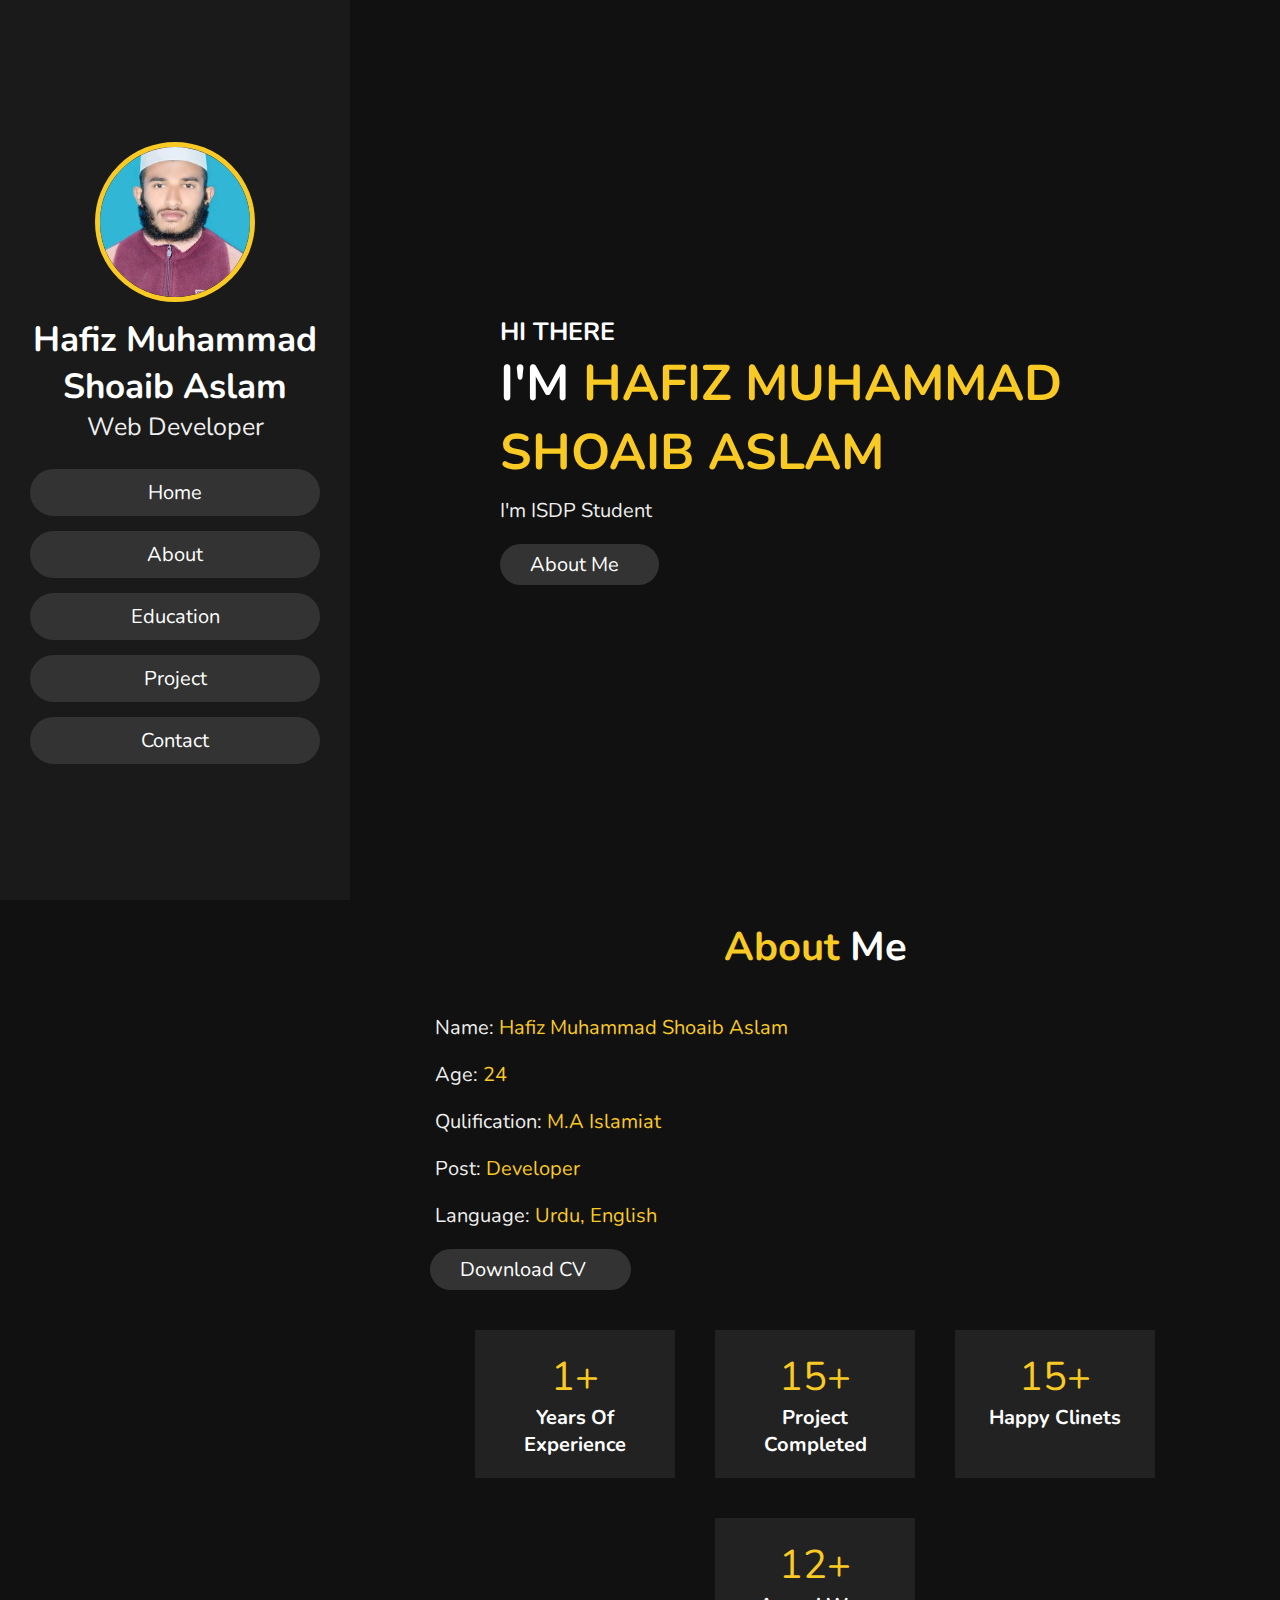
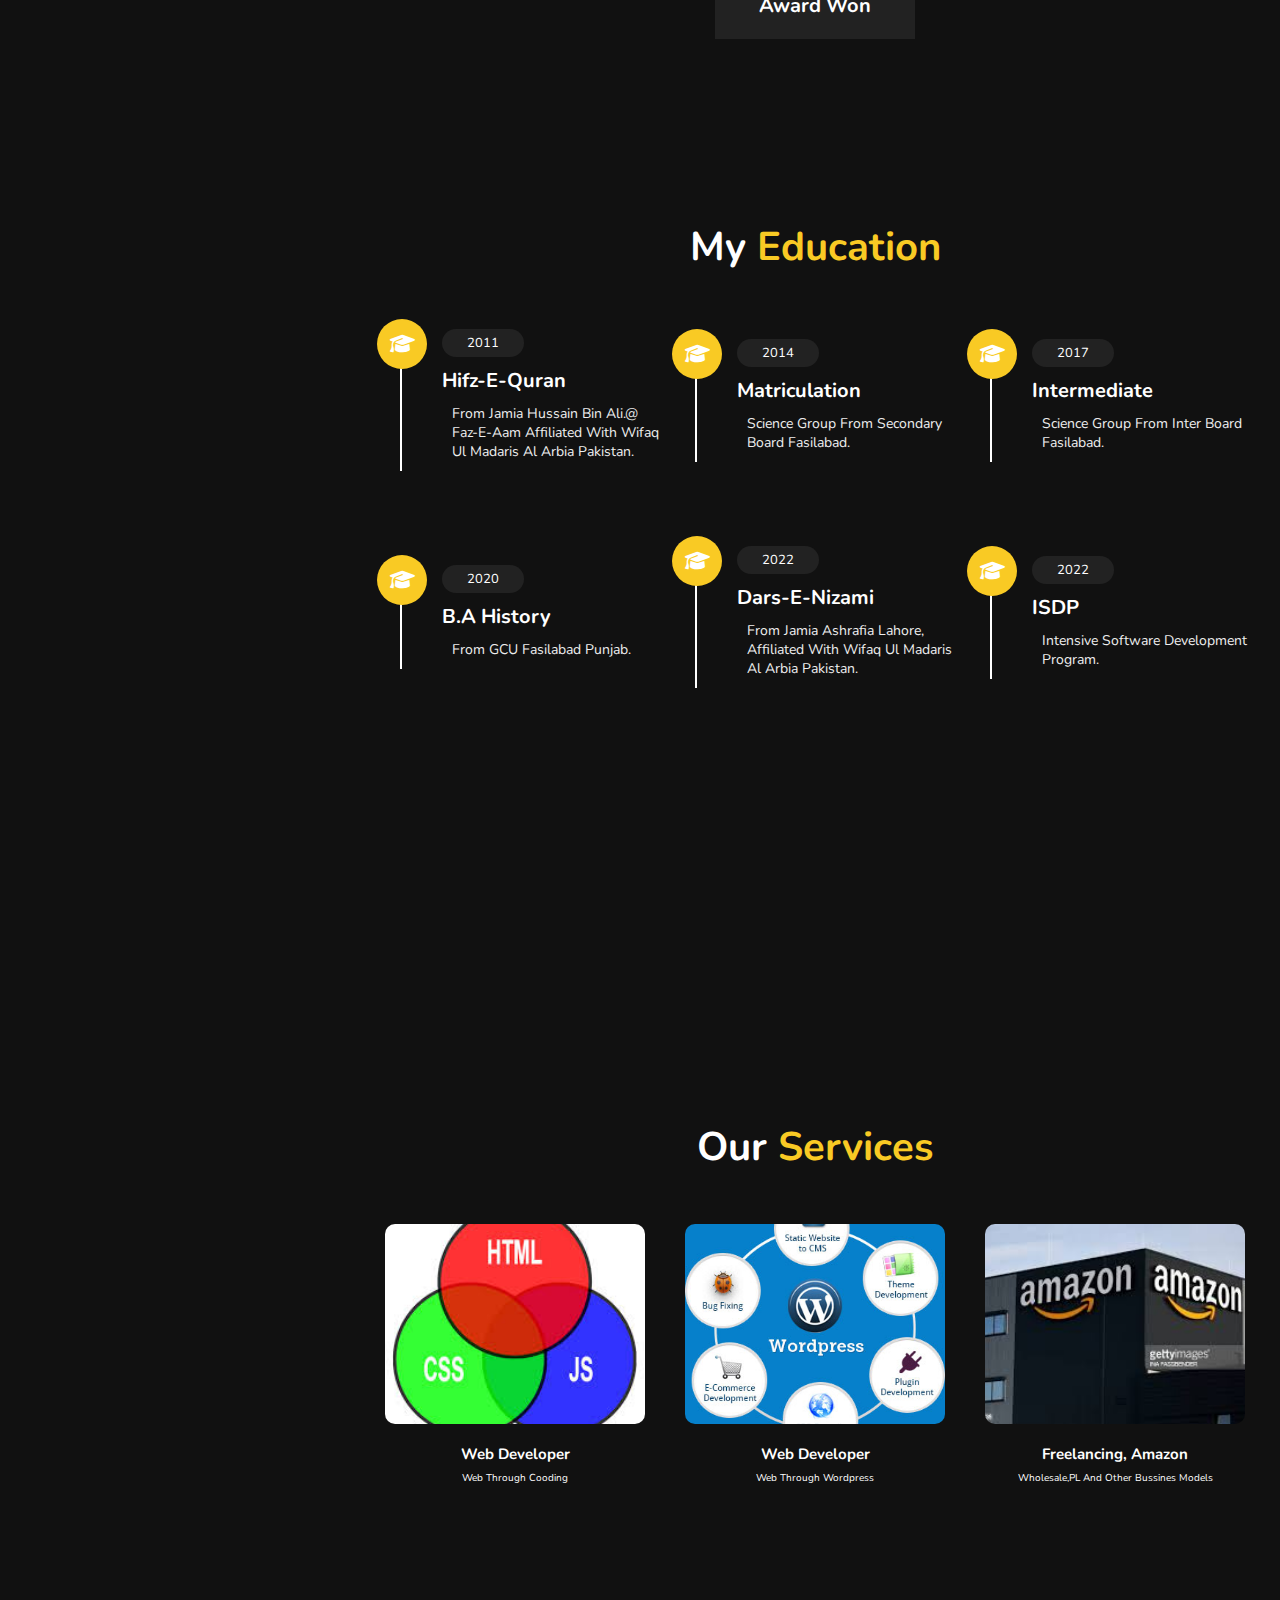
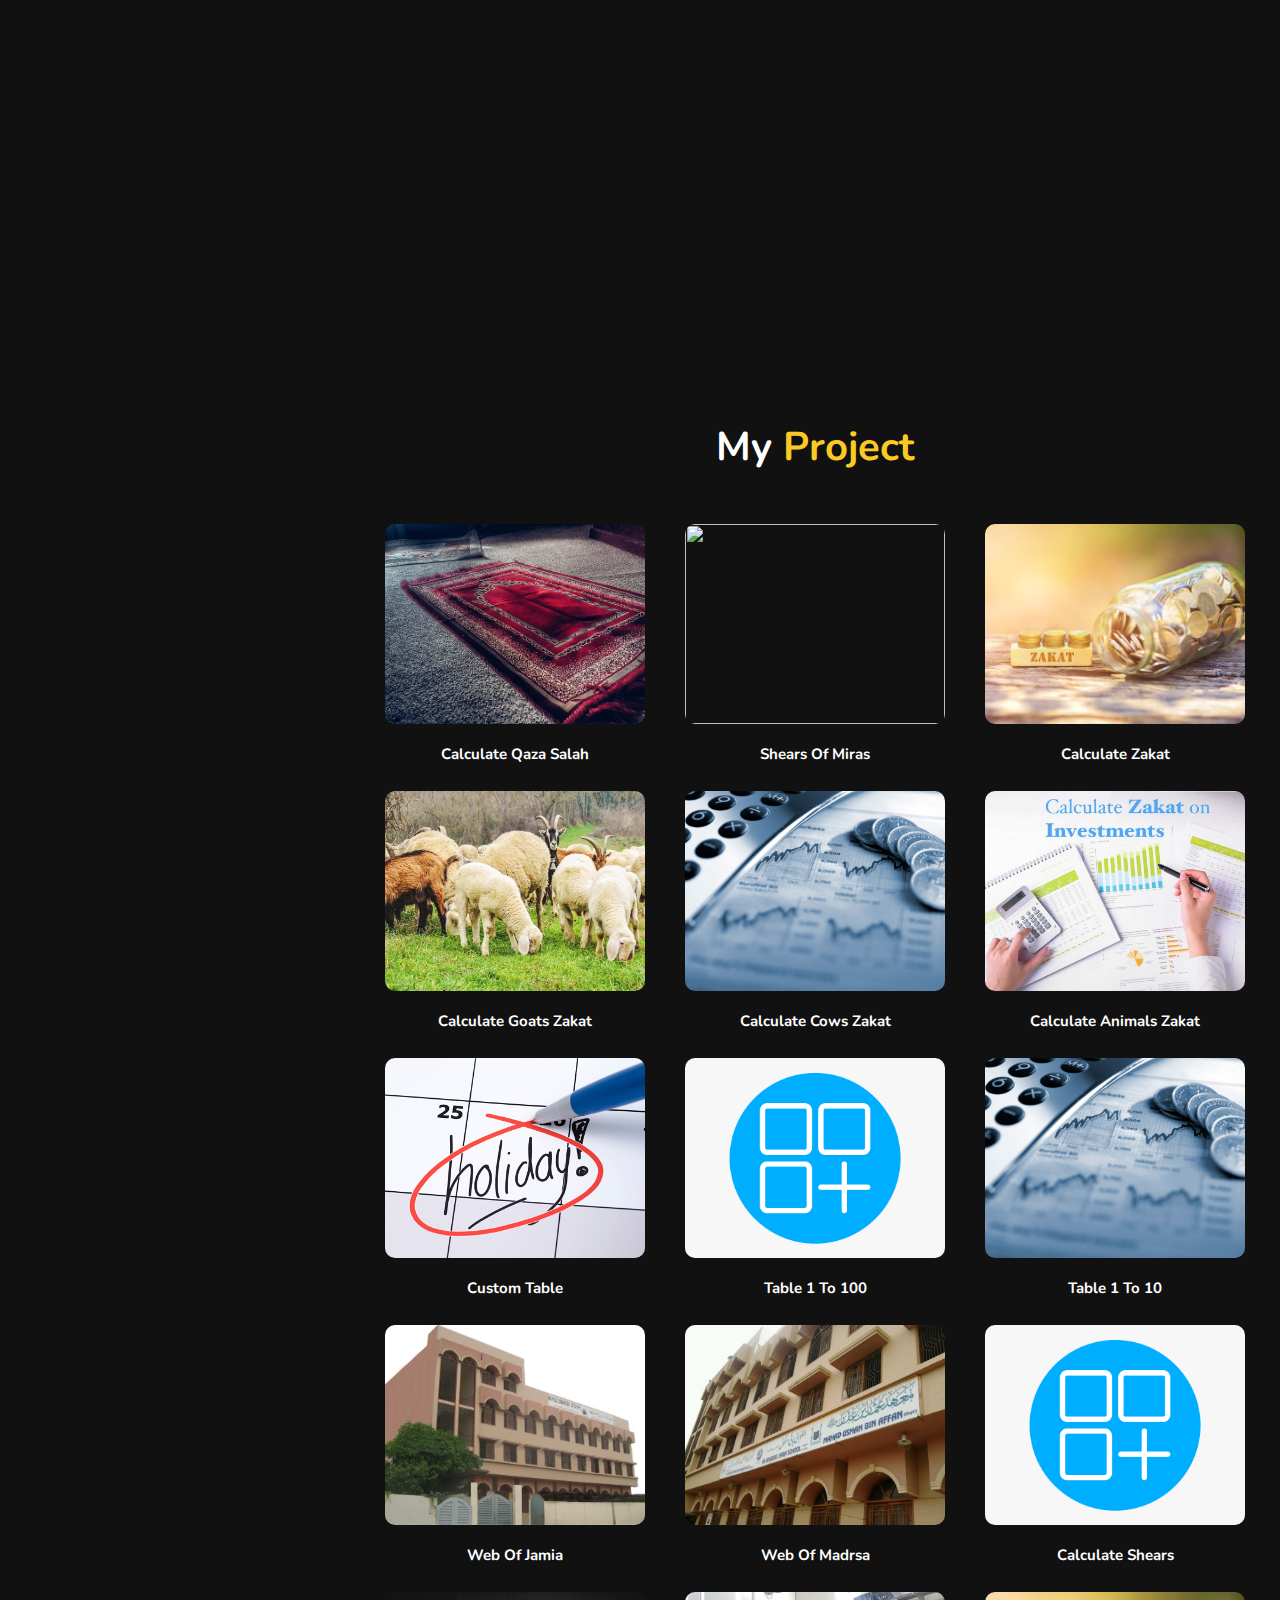
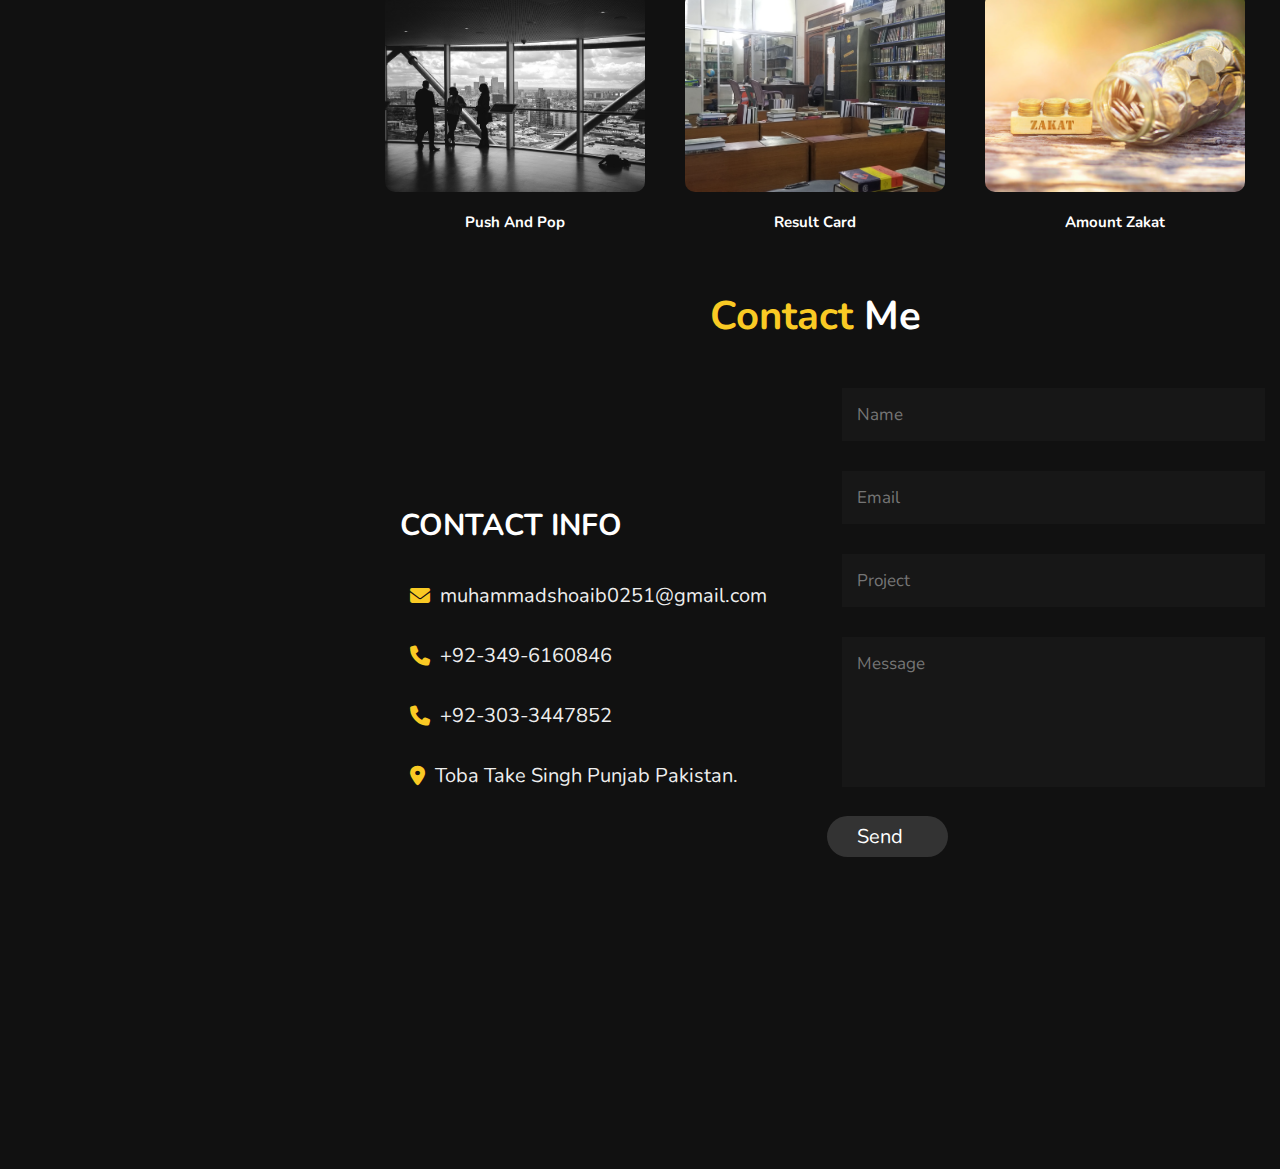
==== index.html @ c9ef754f "Add files via upload" ====
<!DOCTYPE html>
<html lang="en">

<head>
    <meta charset="UTF-8">
    <meta http-equiv="X-UA-Compatible" content="IE=edge">
    <meta name="viewport" content="width=device-width, initial-scale=1.0">
    <title>personal portfolio</title>
    <link rel="stylesheet" href="https://cdnjs.cloudflare.com/ajax/libs/font-awesome/6.1.2/css/all.min.css ">
    <link rel="stylesheet" href="style1.css">


</head>

<body>

    <!-- heaer sections -->
    <header>


        <div class="user">
            <img src="shoaib.jpg" alt="shoaib">
            <h3 class="name">Hafiz Muhammad Shoaib Aslam</h3>
            <p class="post">web developer</p>
        </div>

        <nav class="navbar">

            <ul>
                <li><a href="#home">Home</a></li>
                <li><a href="#about">About</a></li>
                <li><a href="#education">Education</a></li>
                <li><a href="https://shoaib251.github.io/portfolio/">Project</a></li>
                <li><a href="#contact">Contact</a></li>
            </ul>

        </nav>
    </header>
    <!-- header section ends -->

    <div id="menu" class="fa fa-bars"></div>

    <!-- home section start -->
    <section class="home" id="home">
        <h3>HI THERE</h3>
        <h1>I'M <span>HAFIZ MUHAMMAD SHOAIB ASLAM</span></h1>
        <p>I'm ISDP student </p>
        <a href="#about"><button class="btn">About me <i class="c"></i></button></a>
    </section>
    <!-- home section ends -->


    <!--  about section start -->
    <section class="about" id="about">
        <h1 class="heading"><span>About</span> me</h1>

        <div class="row">

            <div class="info">
                <h3><span>Name:</span>Hafiz Muhammad Shoaib Aslam</h3>
                <h3><span>Age:</span>24</h3>
                <h3><span>Qulification:</span>M.A Islamiat</h3>
                <h3><span>Post:</span>Developer</h3>
                <h3><span>language:</span>Urdu, English</h3>
                <a href="https://shoaib251.github.io/cv/"><button class="btn"> Download CV <i class="fas fa-downlaod"></i></button></a>
            </div>

            <div class="counter">
                <div class="box">
                    <span>1+</span>
                    <h3>Years of Experience</h3>
                </div>

                <div class="box">
                    <span>15+</span>
                    <h3>Project completed</h3>
                </div>

                <div class="box">
                    <span>15+</span>
                    <h3>Happy clinets</h3>
                </div>

                <div class="box">
                    <span>12+</span>
                    <h3>Award won</h3>
                </div>


            </div>
        </div>
    </section>
    <!-- about section ends -->


    <!-- education section start -->
    <section class="education" id="education">
        <h1 class="heading"> My <span>Education</span> </h1>

        <div class="box-container">

            <div class="box">
                <i class="fas fa-graduation-cap"></i>
                <span>2011</span>
                <h3>Hifz-e-Quran</h3>
                <p>From Jamia Hussain Bin Ali.@
                    Faz-e-Aam
                    Affiliated with Wifaq Ul Madaris Al Arbia Pakistan.</p>
            </div>

            <div class="box">
                <i class="fas fa-graduation-cap"></i>
                <span>2014</span>
                <h3>Matriculation</h3>
                <p>science group from Secondary Board Fasilabad.</p>
            </div>

            <div class="box">
                <i class="fas fa-graduation-cap"></i>
                <span>2017</span>
                <h3>Intermediate</h3>
                <p> Science group from Inter Board Fasilabad.</p>
            </div>

            <div class="box">
                <i class="fas fa-graduation-cap"></i>
                <span>2020</span>
                <h3>B.A History </h3>
                <p>From  GCU Fasilabad Punjab.</p>
            </div>

            <div class="box">
                <i class="fas fa-graduation-cap"></i>
                <span>2022</span>
                <h3>Dars-e-nizami</h3>
                <p>From Jamia Ashrafia Lahore, Affiliated with Wifaq Ul Madaris Al Arbia Pakistan.</p>
            </div>

            <div class="box">
                <i class="fas fa-graduation-cap"></i>
                <span>2022</span>
                <h3>ISDP</h3>
                <p>Intensive Software Development Program.</p>
            </div>

        </div>


    </section>

    <!-- education section ends -->
<!--services section-->

<section class="project" id="project">

    <h1 class="heading"> Our <span>Services</span> </h1>

    <div class="box-container">
        <div>
            
            <div class="box">
               
                <img src="images (1).jpg" alt="">
            
         
        </div>
        <h2 style="color: white; text-align: center; margin-bottom: 7px;">Web Developer</h2>
       <p style="color: white; text-align: center; margin-bottom: 7px;">Web Through Cooding</p>
            </div>
            
            <div>
            <div class="box">
               
                <img src="wordpress-img.jpg" alt="">
            
         
        </div>
        <h2 style="color: white; text-align: center; margin-bottom: 7px;">Web Developer</h2>
       <p style="color: white; text-align: center; margin-bottom: 7px;">web Through Wordpress </p>
            </div>
    
                <div>
            <div class="box">
               
                 <img src="images.jpg" alt="">
            
         
        </div>
        <h2 style="color: white; text-align: center; margin-bottom: 7px;">Freelancing, Amazon</h2>
       <p style="color: white; text-align: center; margin-bottom: 7px;">Wholesale,PL and other bussines models </p>
            </div>
            </div>
            </section>
    <!-- project section start -->

    <section class="project" id="project">

    <h1 class="heading"> My <span>Project</span> </h1>

    <div class="box-container">
        <div>
            
            <div class="box">
               
                <a href="https://shoaib251.github.io/Qaza-Salah-/qazanamaz.html "><img src="qazanamazbg.jpg" alt=""></a>
            
         
        </div>
       <a href="https://shoaib251.github.io/Qaza-Salah-/qazanamaz.html "><h2 style="color: white; text-align: center; margin-bottom: 7px;">Calculate Qaza Salah</h2></a>
            </div>
            <div>
            <div class="box">
                
                <a href="https://shoaib251.github.io/Qaza-Salah-/miras.html "><img src="mirasbg.png" alt=""></a>
            </div>
            <a href="https://shoaib251.github.io/Qaza-Salah-/miras.html "><h2 style="color: white; text-align: center; margin-bottom: 7px;">Shears of Miras</h2></a>
        </div>
        <div>
            <div class="box">
                
                <a href="https://shoaib251.github.io/Gold-Silver-Zakat/ "><img src="zakatbg.jpg" alt=""></a>
            </div>
          <a href="https://shoaib251.github.io/Gold-Silver-Zakat/ "><h2 style="color: white; text-align: center; margin-bottom: 7px;">Calculate Zakat</h2></a>
        </div>
        <div>
            <div class="box">
                
                <a href="https://shoaib251.github.io/animals-Zakat/goat.html"><img src="project8.jpg" alt=""></a>
            </div>
            <a href="https://shoaib251.github.io/animals-Zakat/goat.html"><h2 style="color: white; text-align: center; margin-bottom: 7px;">Calculate Goats Zakat</h2></a>
        </div>
        <div>
            <div class="box">
                <a href="https://shoaib251.github.io/animals-Zakat/cows.html"><img src="profitofsharebg.png" alt=""></a>
            </div>
           <a href="https://shoaib251.github.io/animals-Zakat/cows.html"> <h2 style="color: white; text-align: center; margin-bottom: 7px;">Calculate Cows Zakat</h2></a>
        </div>
        <div>
            <div class="box">
               <a href="https://shoaib251.github.io/animals-Zakat/"> <img src="proj4.jpg" alt=""></a>
            </div>
            <a href="https://shoaib251.github.io/animals-Zakat/">
                <h2 style="color: white; text-align: center; margin-bottom: 7px;">Calculate Animals Zakat</h2></a>
        </div>
        <div>
            <div class="box">
                <a href="https://shoaib251.github.io/custom-table/"> <img src="proj1.jpg" alt=""></a>
             </div>
             <a href="https://shoaib251.github.io/custom-table/"><h2 style="color: white; text-align: center; margin-bottom: 7px;">Custom Table</h2></a>
            </div>
            <div>
             <div class="box">
                <a href="https://shoaib251.github.io/Table-100/"> <img src="project10.png" alt=""></a>
             </div>
             <a href="https://shoaib251.github.io/Table-100/"><h2 style="color: white; text-align: center; margin-bottom: 7px;">Table 1 to 100</h2></a>
            </div>
            <div>
             <div class="box">
                <a href="https://shoaib251.github.io/Table-10/"> <img src="profitofsharebg.png" alt=""></a>
             </div>
             <a href="https://shoaib251.github.io/Table-10/"><h2 style="color: white; text-align: center; margin-bottom: 7px;">Table 1 to 10</h2></a>
            </div>
            <div>
             <div class="box">
                <a href=" https://shoaib251.github.io/mad-website/"> <img src="proj2.JPG" alt=""></a>
             </div>
            <a href=" https://shoaib251.github.io/mad-website/"> <h2 style="color: white; text-align: center; margin-bottom: 7px;">Web of Jamia</h2></a>
            </div>
            <div>
             <div class="box">
                <a href="https://shoaib251.github.io/Jamia-Web/"> <img src="contact.jpg" alt=""></a>
             </div>
             <a href="https://shoaib251.github.io/Jamia-Web/"><h2 style="color: white; text-align: center; margin-bottom: 7px;">Web of Madrsa</h2></a>
            </div>
            <div>
             <div class="box">
                <a href="https://shoaib251.github.io/Qaza-Salah-/profit%20of%20share.html "> <img src="project10.png" alt=""></a>
             </div>
            <a href="https://shoaib251.github.io/Qaza-Salah-/profit%20of%20share.html "> <h2 style="color: white; text-align: center; margin-bottom: 7px;">Calculate Shears</h2></a>
            </div>
            <div>
             <div class="box">
                <a href="https://shoaib251.github.io/Push-pop/"> <img src="proj3.jpg" alt=""></a>
             </div>
             <a href="https://shoaib251.github.io/Push-pop/"><h2 style="color: white; text-align: center; margin-bottom: 7px;">Push and Pop</h2></a>
            </div>
            <div>
             <div class="box">
                <a href="https://shoaib251.github.io/Result-Card-/"> <img src="takhasus.jpg" alt=""></a>
             </div>
             <a href="https://shoaib251.github.io/Result-Card-/"><h2 style="color: white; text-align: center; margin-bottom: 7px;">Result Card</h2></a>
            </div>
            <div>
             <div class="box">
                <a href="https://shoaib251.github.io/Qaza-Salah-/ "> <img src="zakatbg.jpg" alt=""></a>
             </div>
             <a href="https://shoaib251.github.io/Qaza-Salah-/zakat.html "><h2 style="color: white; text-align: center; margin-bottom: 7px;">Amount Zakat</h2></a>
            </div>
         </div>
    </section>

    <!-- project section ends -->


     <!-- contact section start -->

     <section class="contact" id="contact">

        <h1 class="heading"> <span>Contact</span> me </h1>

        <div class="row">

            <div class="content">

                <h3 class="title">Contact info</h3>

                <div class="info">
                    <h3><i class="fas fa-envelope"></i>muhammadshoaib0251@gmail.com</h3>
                    <h3><i class="fas fa-phone"></i>+92-349-6160846</h3>
                    <h3><i class="fas fa-phone"></i>+92-303-3447852</h3>
                    <h3><i class="fas fa-map-marker-alt"></i>Toba Take Singh Punjab Pakistan.</h3>
                </div>
            </div>

            <form action="">
                <input type="text" placeholder="name" class="box">
                <input type="email" placeholder="email" class="box">
                <input type="text" placeholder="project" class="box">
                <textarea name="" id="" cols="30" rows="10" class="box message" placeholder="message"></textarea>
                <button type="submit" class="btn"> send <i class="fas fa-paper_plane"></i></button>
            </form>
        </div>


     </section>

     <!-- contact section ends -->

     <!-- scroll top button -->

     <a href="#home" class="top">
        <img src="images/scroll-top-img.png" alt="">
     </a>

    <!-- jquery cdn link -->
    <script src="https://cdnjs.cloudflare.com/ajax/libs/jquery/3.6.0/jquery.min.js"></script>

    <!--  custom js file link -->
    <script src="style.js "></script>


</body>

</html>
---- style1.css ----
@import url('https://fonts.googleapis.com/css2?family=Nunito:wght@200;300;400;600&display=swap');
:root{
    --yellow:#f9ca24;
}

*{
    font-family: 'Nunito', sans-serif;
    margin: 0; padding: 0;
    box-sizing: border-box;
    text-decoration: none;
    outline: none; border: none;
    text-transform: capitalize;
    transition: all 2.s linear;
}
*::selection{
    background: var(--yellow);
    color: #333;
}

html{
    font-size: 62.5%;
    overflow-x: hidden;
}

html::-webkit-scrollbar{
    width: 1.4rem;
}

html ::-webkit-scrollbar-track{
    background: #222;
}

html ::-webkit-scrollbar-thumb{
    background: var(--yellow);
}

body{
    background: #111;
    overflow-x:hidden;
    padding-left: 35rem;
}

section{
    min-height: 100vh;
    padding: 1rem;
}

.btn{
    padding: 0.7rem 3rem;
    background: #333;
    color: white;
    cursor: pointer;
    margin-top: 1rem;
    font-size: 2rem;
    border-radius: 5rem;
}

.btn i{
    padding: 0 .5rem;
    font-size:1.8rem;
}

.btn:hover{
 background: var(--yellow);
}

.heading{
    text-align: center;
    margin:0 6rem;
    font-size: 4rem;
    padding: 1rem;
    border-bottom: .1 rem solid #fff4;
    color: #fff;

}

.heading span{
    color: var(--yellow);
}

header{
    position: fixed;
    top: 0; left: 0;
    z-index: 1000;
    height: 100%;
    width: 35rem;
    background: #1a1a1a;
    display: flex;
    align-items: center;
    justify-content: center;
    flex-flow: column;
    text-align: center;
}

header .user img{
    height: 16rem;
    width: 16rem;
    border-radius: 50%;
    object-fit: cover;
    margin-bottom: 1rem;
    margin-top: 3rem;
    border: 0.5rem solid var(--yellow);
    animation: pulse 1s infinite;
}

@keyframes pulse{
    0%{
        box-shadow: 0 0 0 0px rgba(0, 0, 0, 0.5);
    }
    100%{
        box-shadow: 0 0 0 30px rgba(0, 0, 0, 0);
    }
}



header .user .name{
    font-size: 3.5rem;
    color: white;
}

header .user .post{
    font-size: 2.5rem;
    color: #eee;
}

header .navbar{
    width: 100%;  
}

header .navbar ul{
    list-style: none;
    padding: 1rem 3rem;
    
}

header .navbar ul li a{
    display: block;
    padding: 1rem;
    margin: 1.5rem 0;
    background: #333;
    color: white;
    font-size: 2rem;
    border-radius: 5rem;
  
    
}

header .navbar ul li a:hover{
    background: var(--yellow);
}

#menu{
    position: fixed;
    top: 2rem; right: 2rem;
    background: #333;
    color: white;
    cursor: pointer;
    font-size: 2.5rem;
    padding: 1rem 1.5rem;
    z-index: 1000;
    display: none;
}

.home{
    display: flex;
    justify-content: center;
    flex-flow: column;
    padding: 0 15rem;
}

.home h3{
    font-size: 2.5rem;
    color: white;
}

.home h3{
    font-size: 2.5rem;
    color: white;
}

.home h1{
    font-size: 5rem;
    color: white;
}
.home h1 span{
    color: var(--yellow);
}

.home p{
    font-size: 2rem;
    color: #eee;
    padding: 1rem 0;
}


.about .row{
    display: flex;  
    align-items: center;
    justify-content: center;
    flex-wrap: wrap;
    padding: 0 1rem;
}

.about .row .info{
    flex:1 1 48rem;
    padding: 2rem 1rem;
    padding-left: 6rem;
}

.about .row .info h3{
    font-size: 2rem;
    color:var(--yellow);
    padding: 1rem 0;
    font-weight: normal;
}

.about .row .info h3 span{
    color: #eee;
    padding: 0 .5rem;
}

.about .row .counter{
    flex:1 1 48rem;
    display: flex;
    justify-content: center;
    flex-wrap: wrap;
}

.about .row .counter .box{
   width: 20rem; 
   background: #222;
   text-align: center;
   padding: 2rem;
   margin: 2rem;
}
.about .row .counter .box span{
    font-size: 4rem;
    color: var(--yellow);
}

.about .row .counter .box h3{
    font-size: 2rem;
    color: #fff;
}

.education .box-container{
    display: flex;
    align-items: center;
    justify-content: space-between;
    flex-wrap: wrap;
    padding: 1rem 0;
    padding-left: 3rem;
}
.education .box-container .box{
    width: 27rem;
    margin: 4rem 1rem;
    padding-left:4rem;
    border-left: .2rem solid #fff;
    position: relative;
}

.education .box-container .box span{
    font-size: 1.3rem;
    background: #222;
    color: #fff;
    border-radius: 5rem;
    padding: .5rem 2.5rem;
}

.education .box-container .box h3{
    font-size: 2rem;
    color: #fff;
    padding-top: 1.5rem;
}

.education .box-container .box p{
    font-size: 1.4rem;
    color: #eee;
    padding: 1rem;
}

.education .box-container .box i{
    position: absolute;
    top: -1.5rem; left: -2.5rem;
    height: 5rem;
    width: 5rem;
    border-radius: 50%;
    line-height: 5rem;
    text-align: center;
    font-size: 2rem;
    color: #fff;
    background: var(--yellow);

}

.project .box-container{
    display: flex;
    align-items: center;
    justify-content: center;
    flex-wrap: wrap;
    padding: 2rem 0;
}

.project .box-container .box{
    height: 20rem;
    width: 26rem;
    border-radius: 1rem;
    margin: 2rem;
    overflow: hidden;
    cursor: pointer;
}

.project .box-container .box img{
    height: 100%;
    width: 100%;
    object-fit: cover;
}

.project .box-container .box:hover img{
    transform: scale(1.2);
}

.contact .row{
    display: flex;
    align-items: center;
    justify-content: center;
    flex-wrap: wrap;
}

.contact .row .content{
    flex: 1 1 30rem;
    padding: 4rem;
    padding-bottom: 0;
}

.contact .row form{
    flex: 1 1 45rem;
    padding: 2rem;
    margin-bottom: 4rem;
}

.contact .row form .box{
    padding: 1.5rem;
    margin: 1.5rem;
    background: #3333;
    color: #ffff;
    text-transform: none;
    font-size: 1.7rem;
    width: 100%;
}

.contact .row form .box::placeholder{
    text-transform: capitalize;
}

.contact .row form .message{
    height: 15rem;
    resize: none;
}

.contact .row .content .title{
    text-transform: uppercase;
    color: #fff;
    font-size: 3rem;
    padding-bottom: 2rem;
}

.contact .row .content .info h3{
    display: flex;
    align-items: center;
    font-size: 2rem;
    color: #eee;
    padding: 1rem 0;
    text-transform: none;
    font-weight: normal;
}

.contact .row .content .info h3 i{
    padding: 1rem;
    color: var(--yellow);
}

.top{
    position: fixed;
    bottom: 7.5rem; right: 2rem;
    z-index: 100;
    display: none;
}












/*media queries*/

@media (max-width:1200px){
    html{
        font-size: 55%;
    }
}


@media (max-width:991px){
    header{
        left: -120%;
    }

    #menu{
        display: block;
    }

    header.toggle{
        left: 0%;
    }

    body{
        padding: 0;
    }
}

@media (max-width:768px){
    html{
        font-size: 50%;
    }
}




@media (max-width:400px){
    header{
        width: 100vw;
    }

.heading{
    margin: 0 3rem;
}

.about .row .counter .box{
    width: 100%;
}
 
.education .box-container .box{
    width: 100%;
}

.project .box-container .box {
    width: 100%;
}

.contact .row form {
    margin: 3rem 0;
}
}
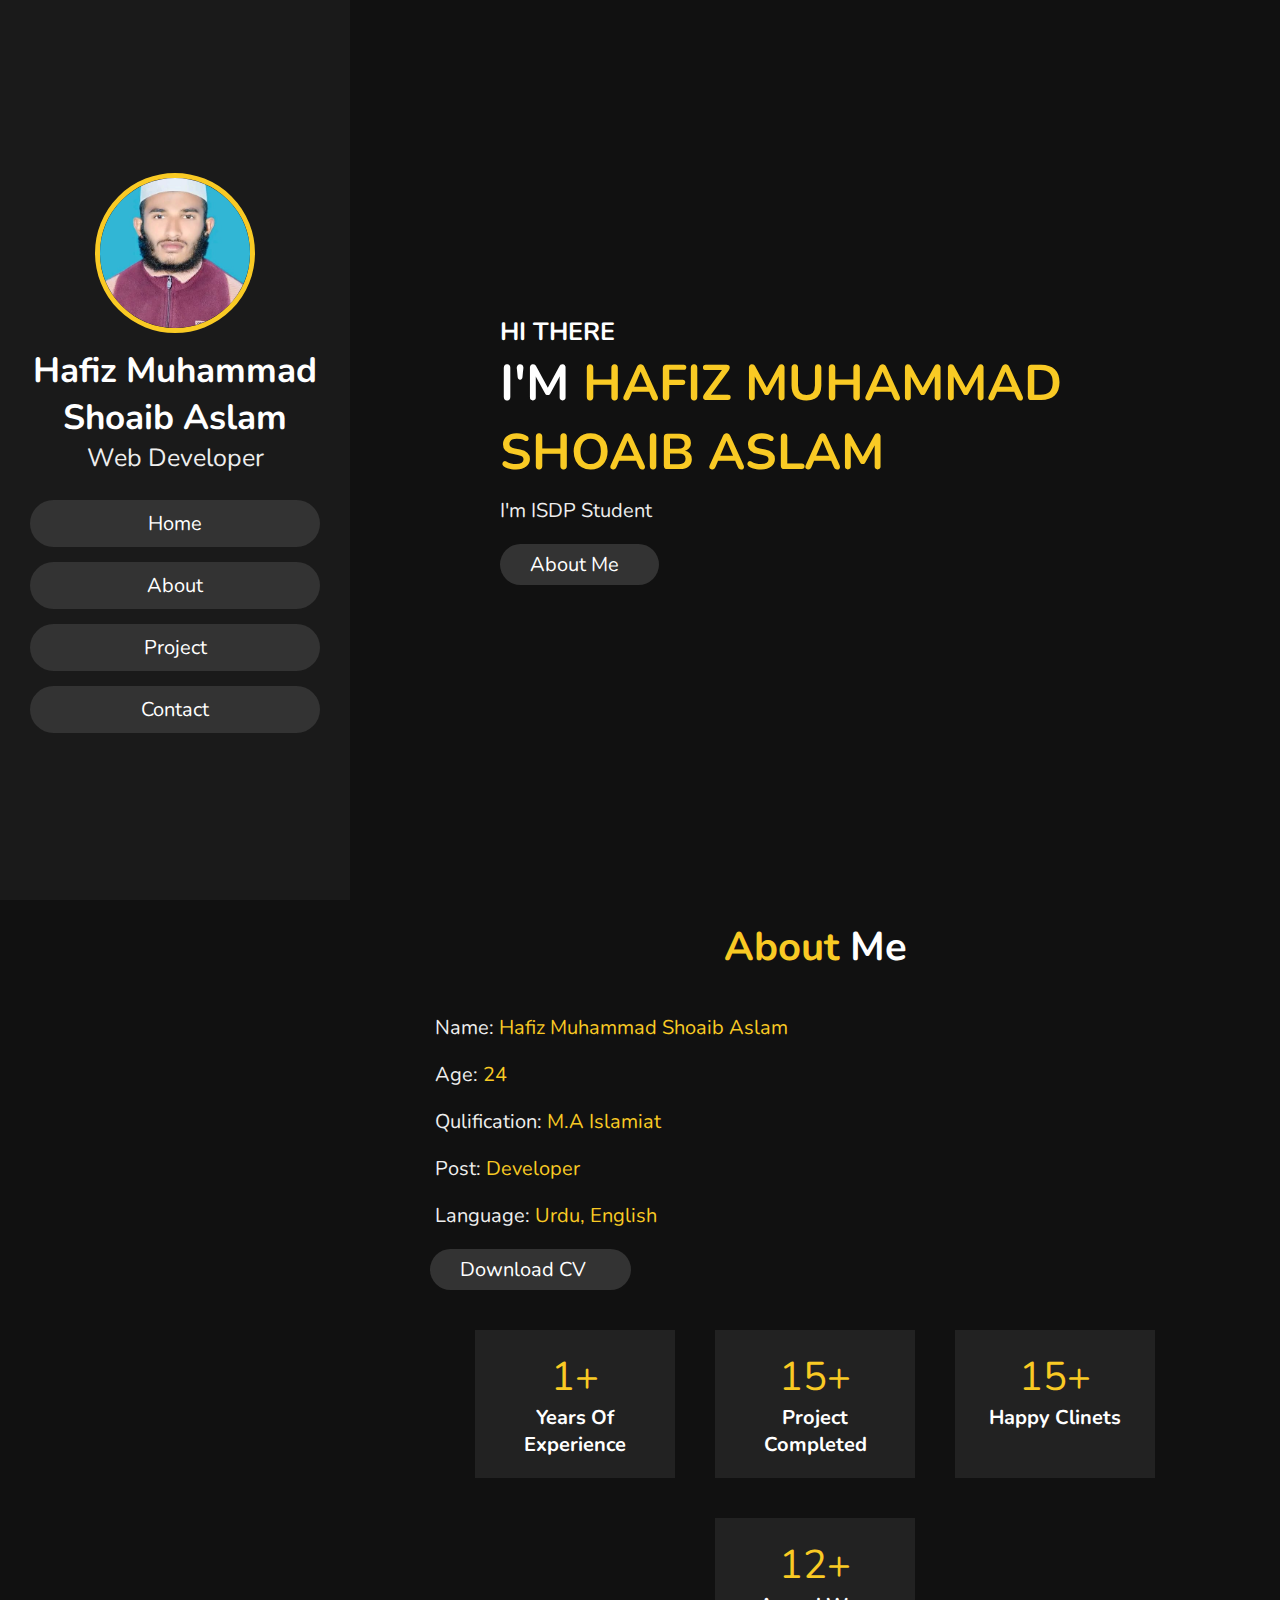
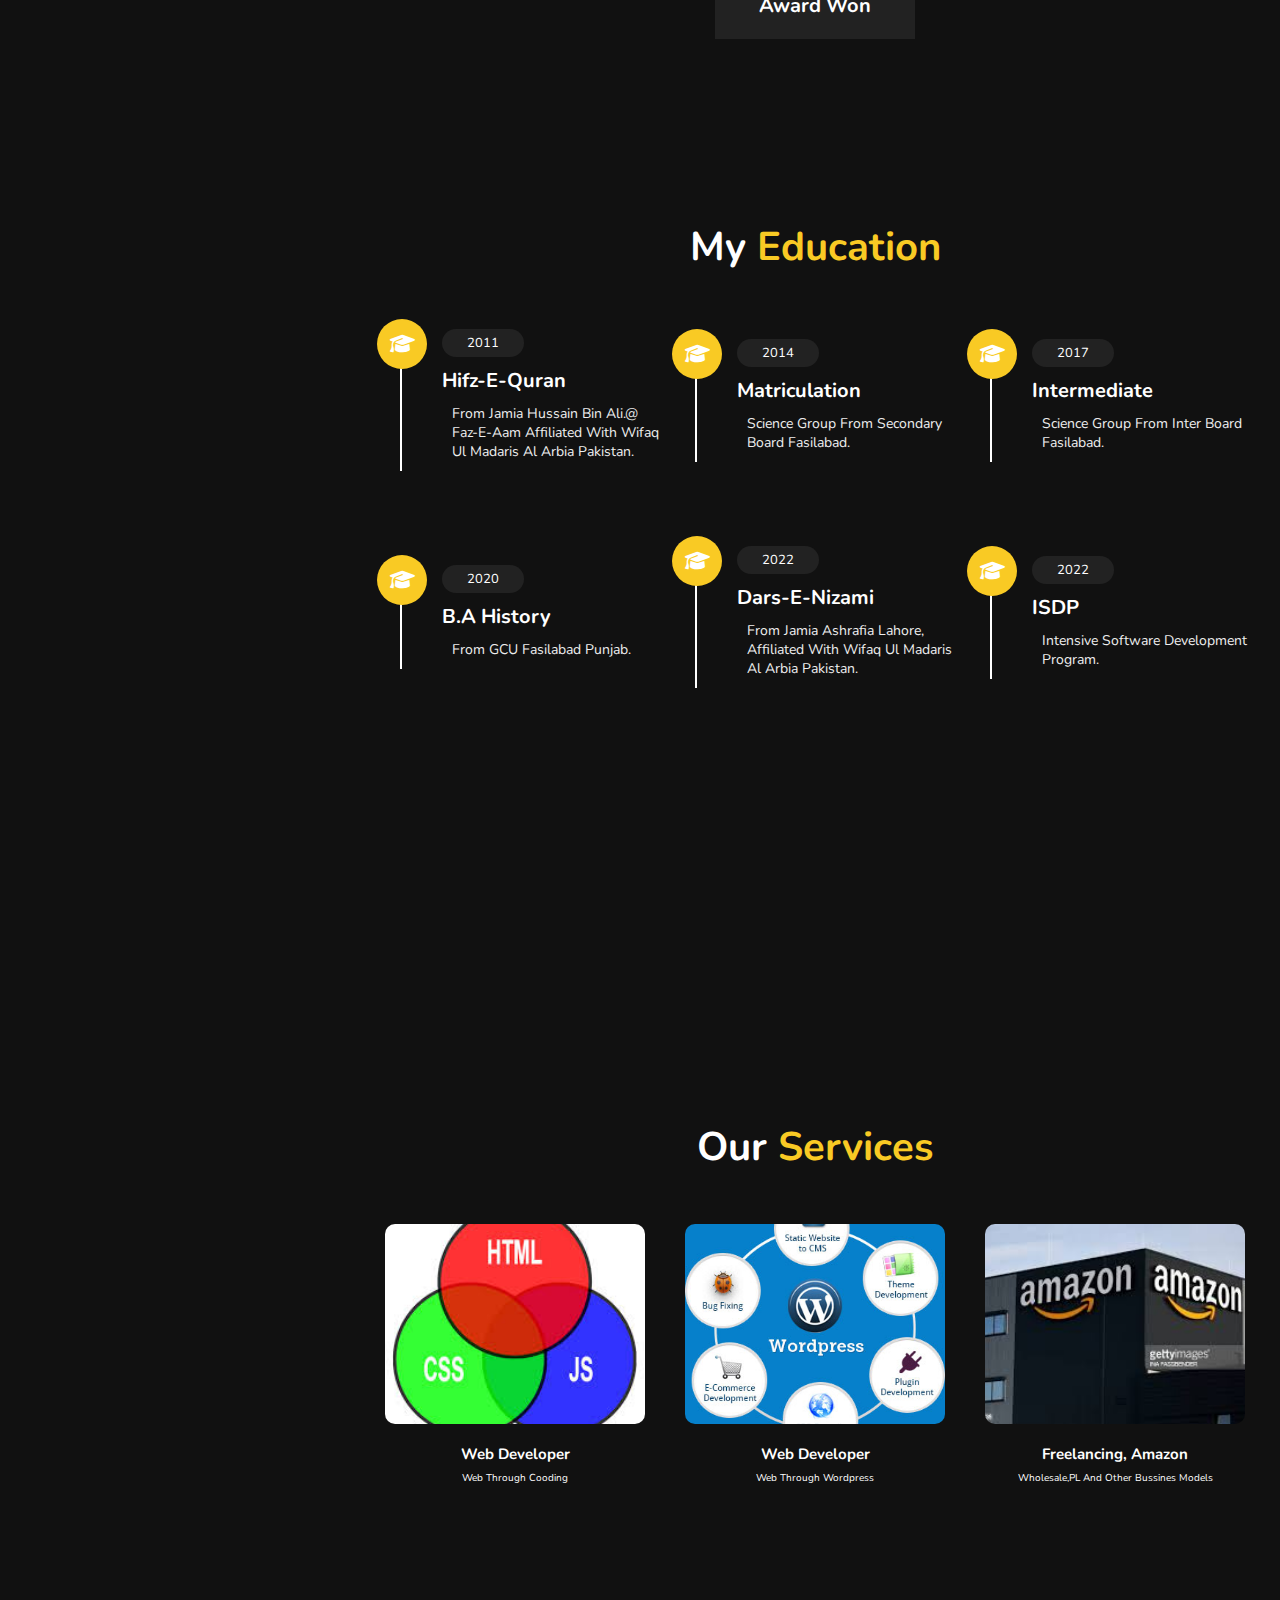
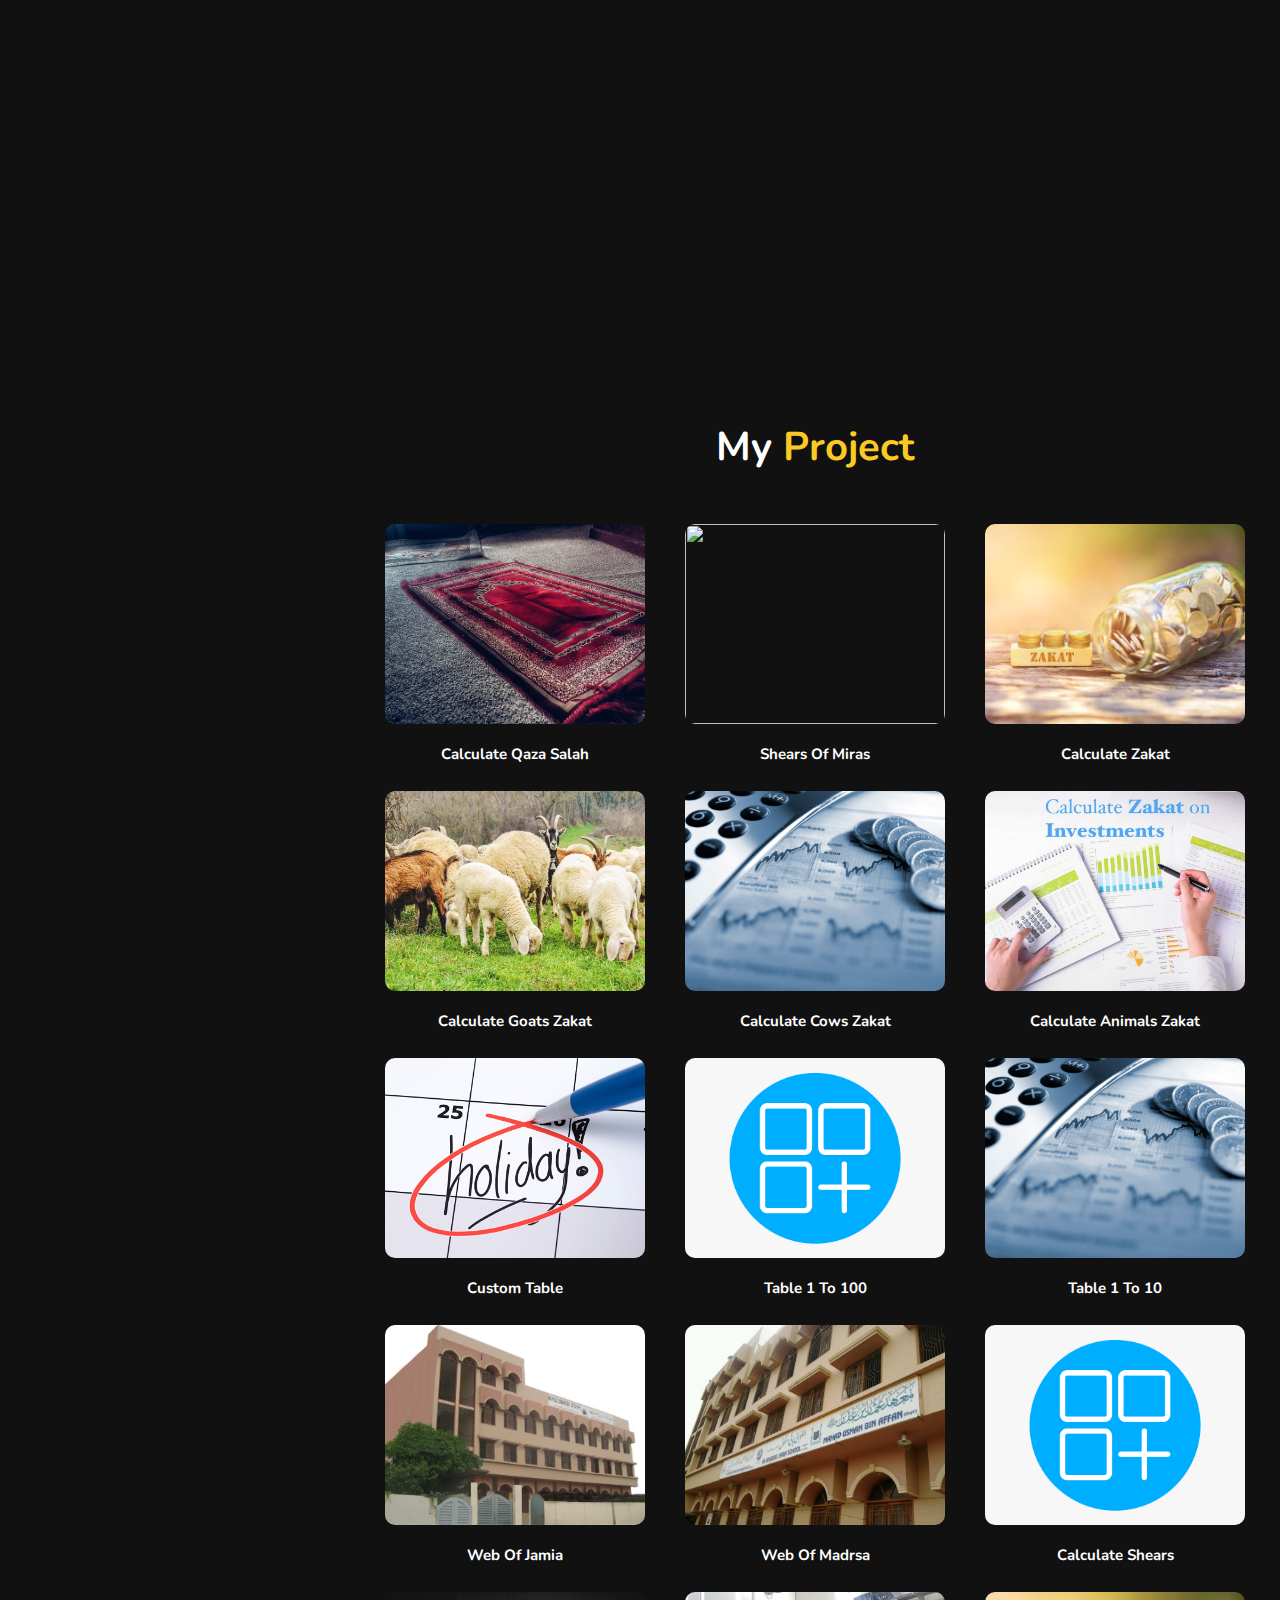
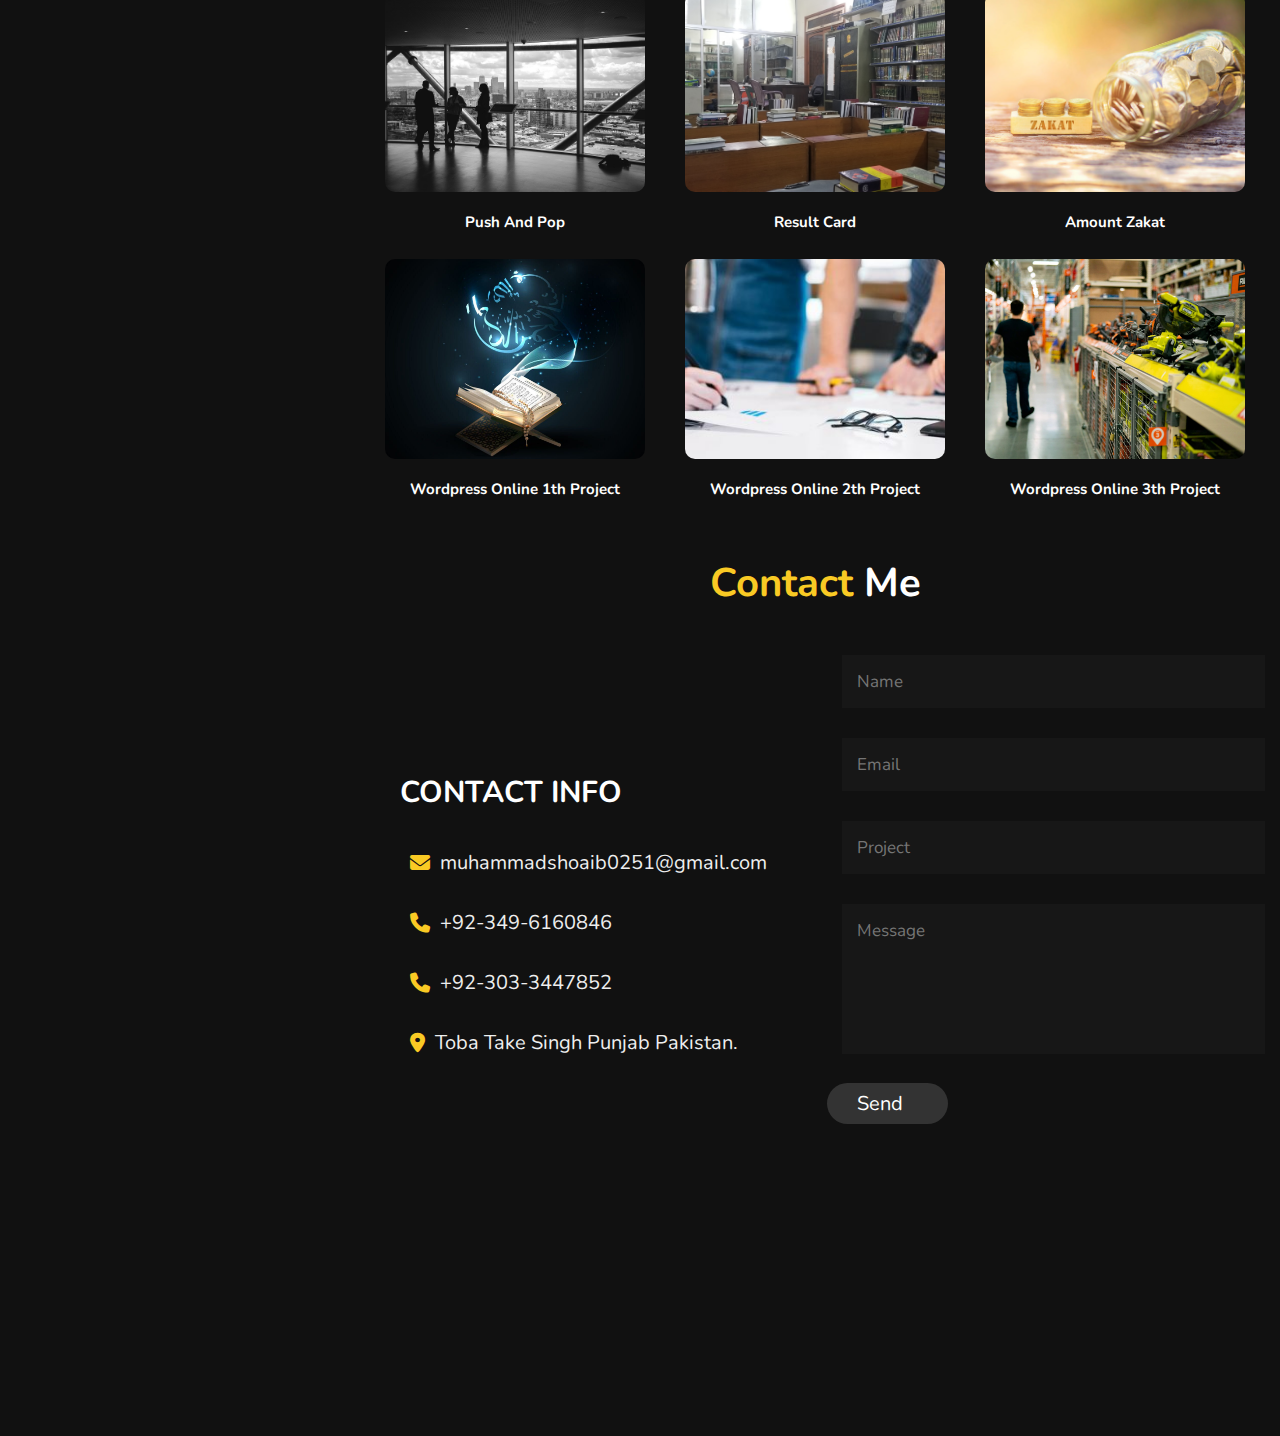
==== commit beb877e4: "Add files via upload" ====
--- a/index.html
+++ b/index.html
@@ -29,7 +29,6 @@
             <ul>
                 <li><a href="#home">Home</a></li>
                 <li><a href="#about">About</a></li>
-                <li><a href="#education">Education</a></li>
                 <li><a href="https://shoaib251.github.io/portfolio/">Project</a></li>
                 <li><a href="#contact">Contact</a></li>
             </ul>
@@ -250,9 +249,9 @@
             </div>
             <div>
              <div class="box">
-                <a href="https://shoaib251.github.io/Table-100/"> <img src="project10.png" alt=""></a>
-             </div>
-             <a href="https://shoaib251.github.io/Table-100/"><h2 style="color: white; text-align: center; margin-bottom: 7px;">Table 1 to 100</h2></a>
+                <a href="https://shoaib251.github.io/table-of-1-to-100-new/"> <img src="project10.png" alt=""></a>
+             </div>
+             <a href="https://shoaib251.github.io/table-of-1-to-100-new/"><h2 style="color: white; text-align: center; margin-bottom: 7px;">Table 1 to 100</h2></a>
             </div>
             <div>
              <div class="box">
@@ -296,6 +295,24 @@
              </div>
              <a href="https://shoaib251.github.io/Qaza-Salah-/zakat.html "><h2 style="color: white; text-align: center; margin-bottom: 7px;">Amount Zakat</h2></a>
             </div>
+            <div>
+                <div class="box">
+                   <a href="https://quranteachonline.com/ "> <img src="GetPaidStock.com-63cfe6e5cebb8-1024x1024.jpg" alt=""></a>
+                </div>
+                <a href="https://quranteachonline.com/"><h2 style="color: white; text-align: center; margin-bottom: 7px;">Wordpress Online 1th Project</h2></a>
+               </div>
+               <div>
+                <div class="box">
+                   <a href="https://neuroltech.com/ "> <img src="blog_post_02-300x300.jpg" alt=""></a>
+                </div>
+                <a href="https://neuroltech.com/ "><h2 style="color: white; text-align: center; margin-bottom: 7px;">Wordpress Online 2th Project</h2></a>
+               </div>
+               <div>
+                <div class="box">
+                   <a href="https://naserillc.com/"> <img src="Tools.jpg" alt=""></a>
+                </div>
+                <a href="https://naserillc.com/"><h2 style="color: white; text-align: center; margin-bottom: 7px;">Wordpress Online 3th Project</h2></a>
+               </div>
          </div>
     </section>
 
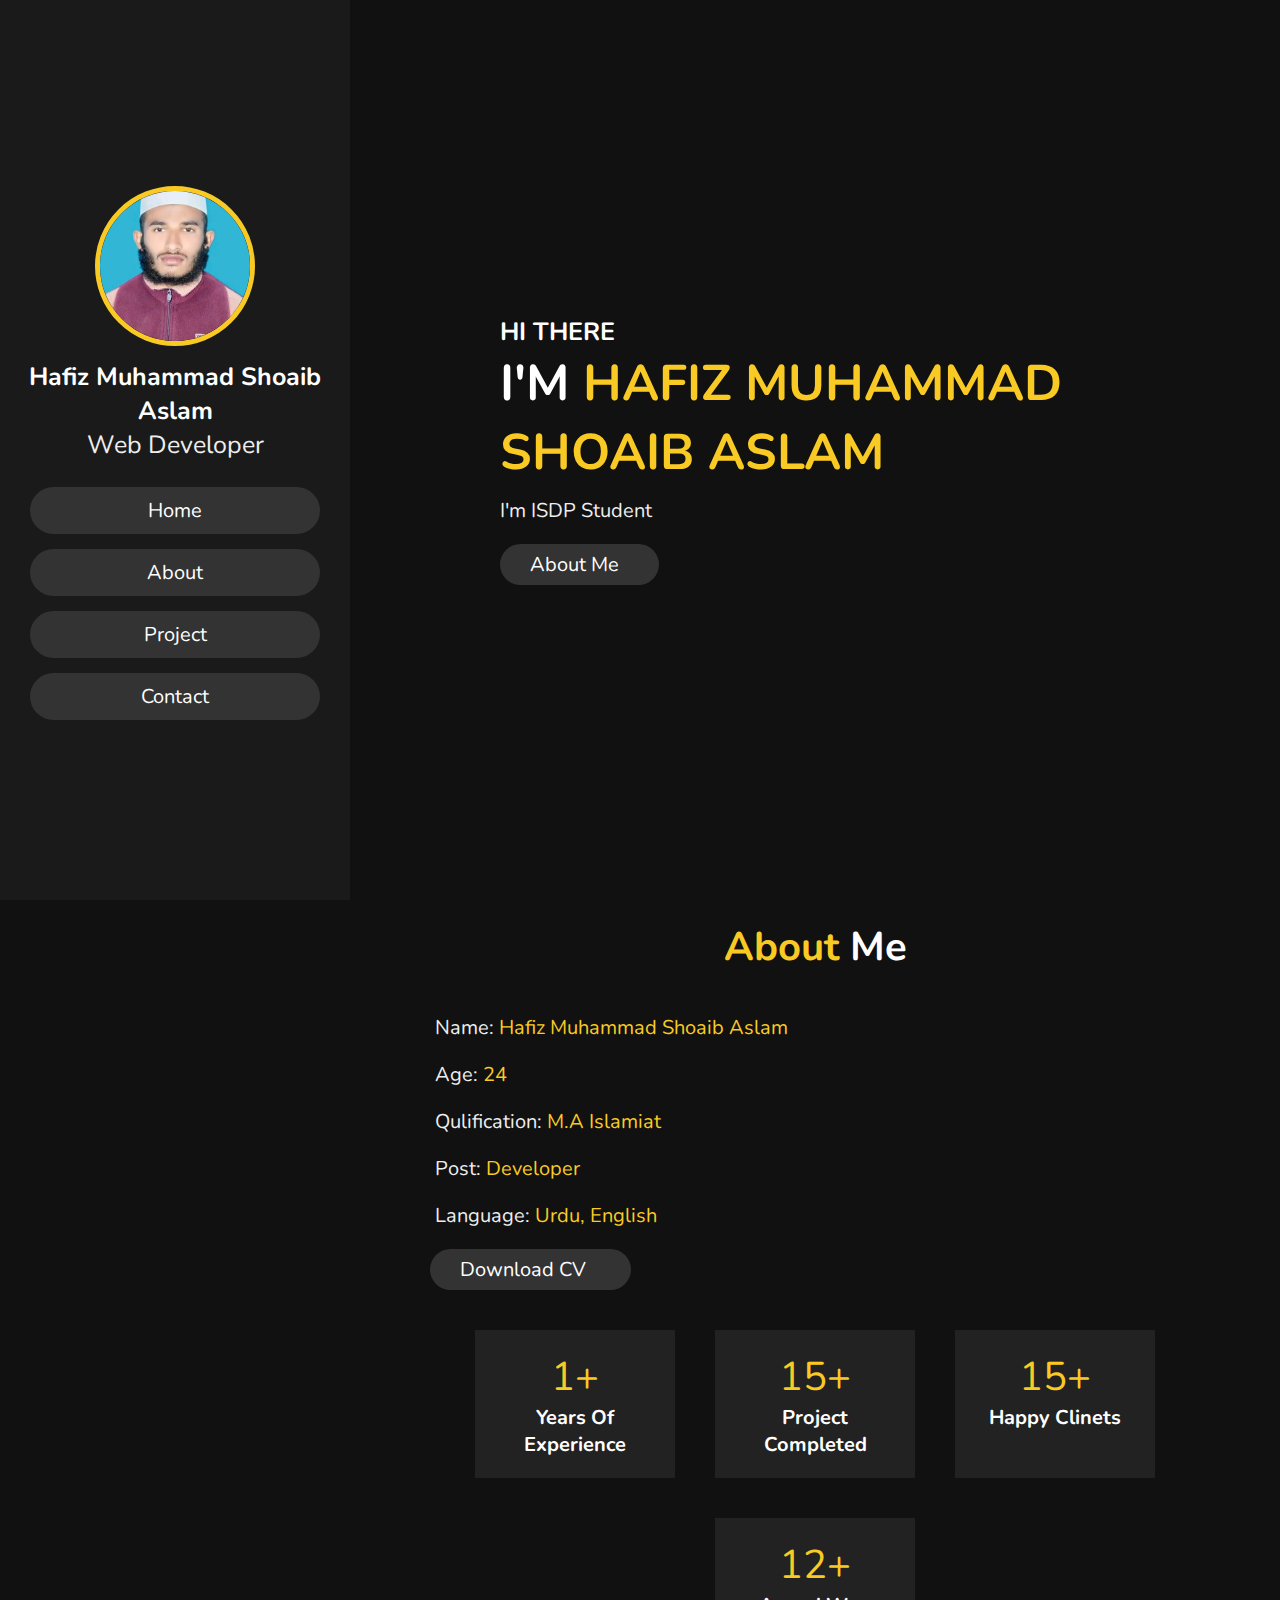
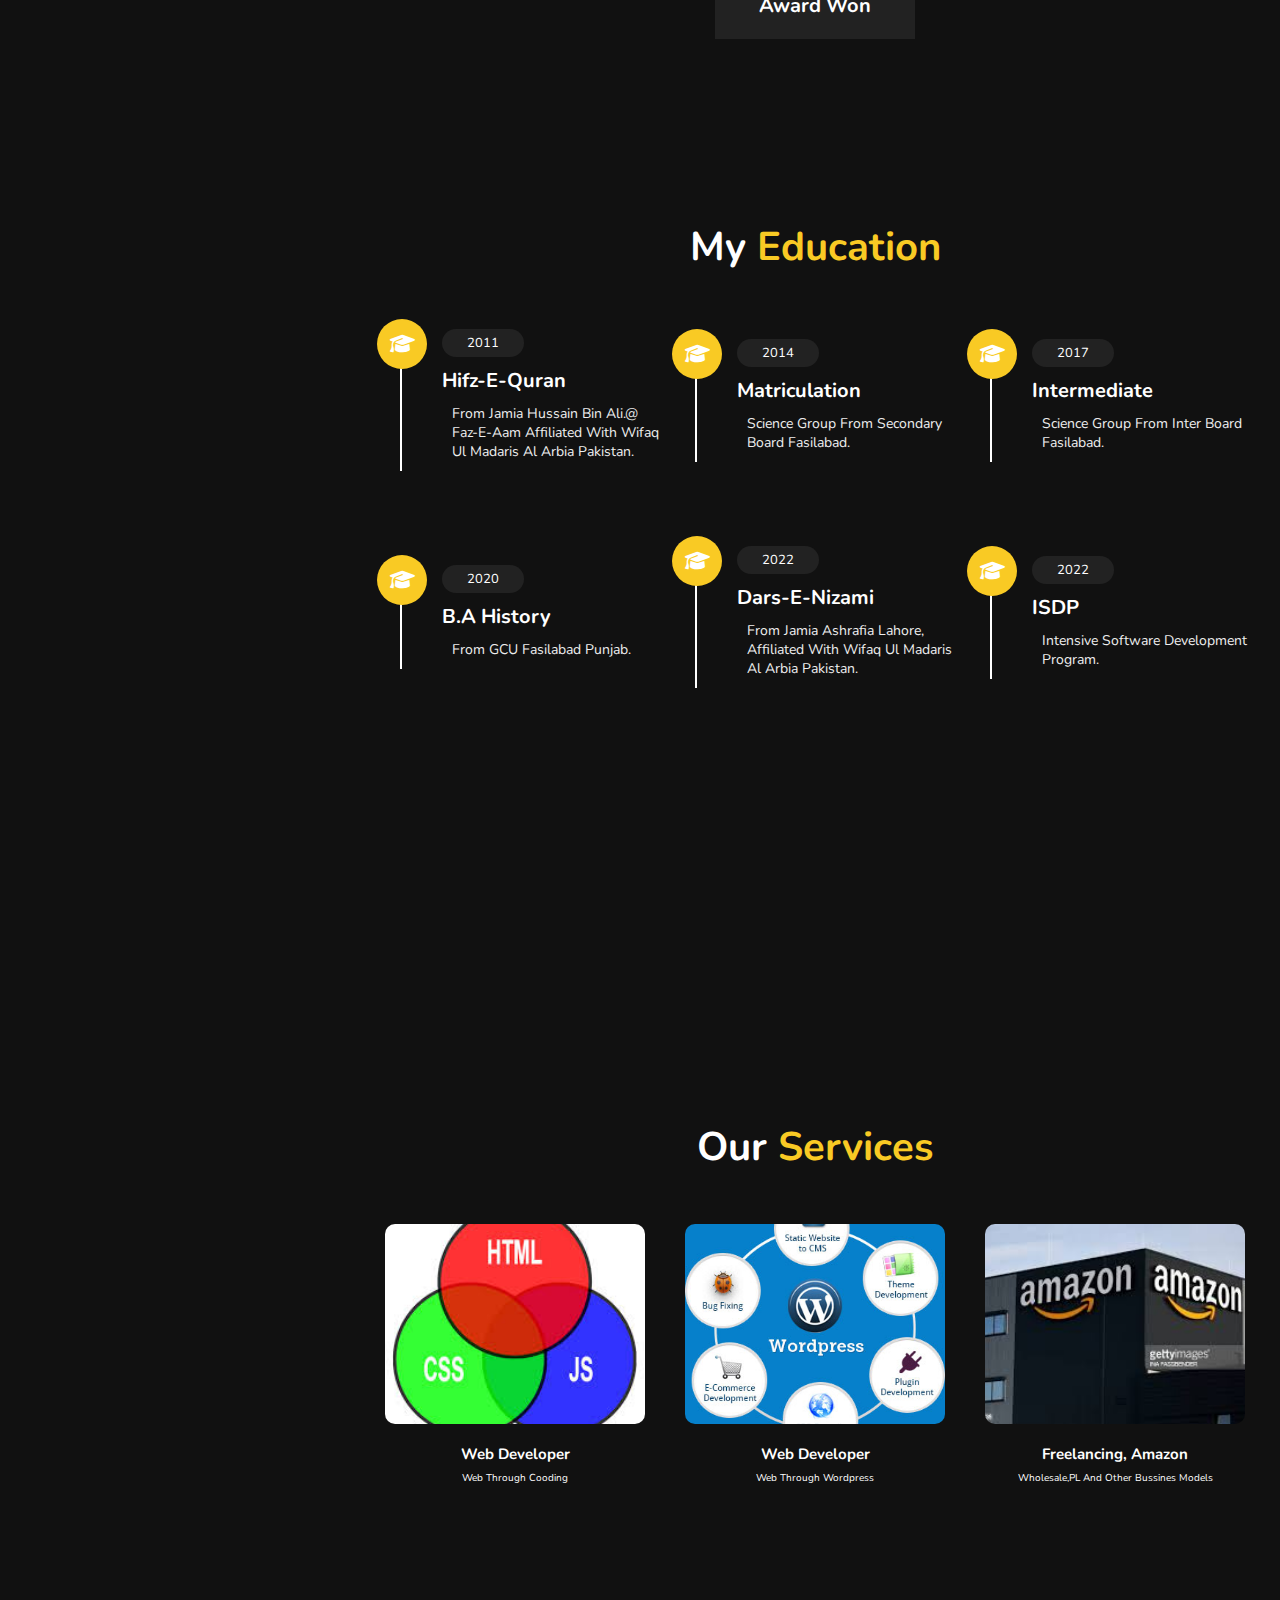
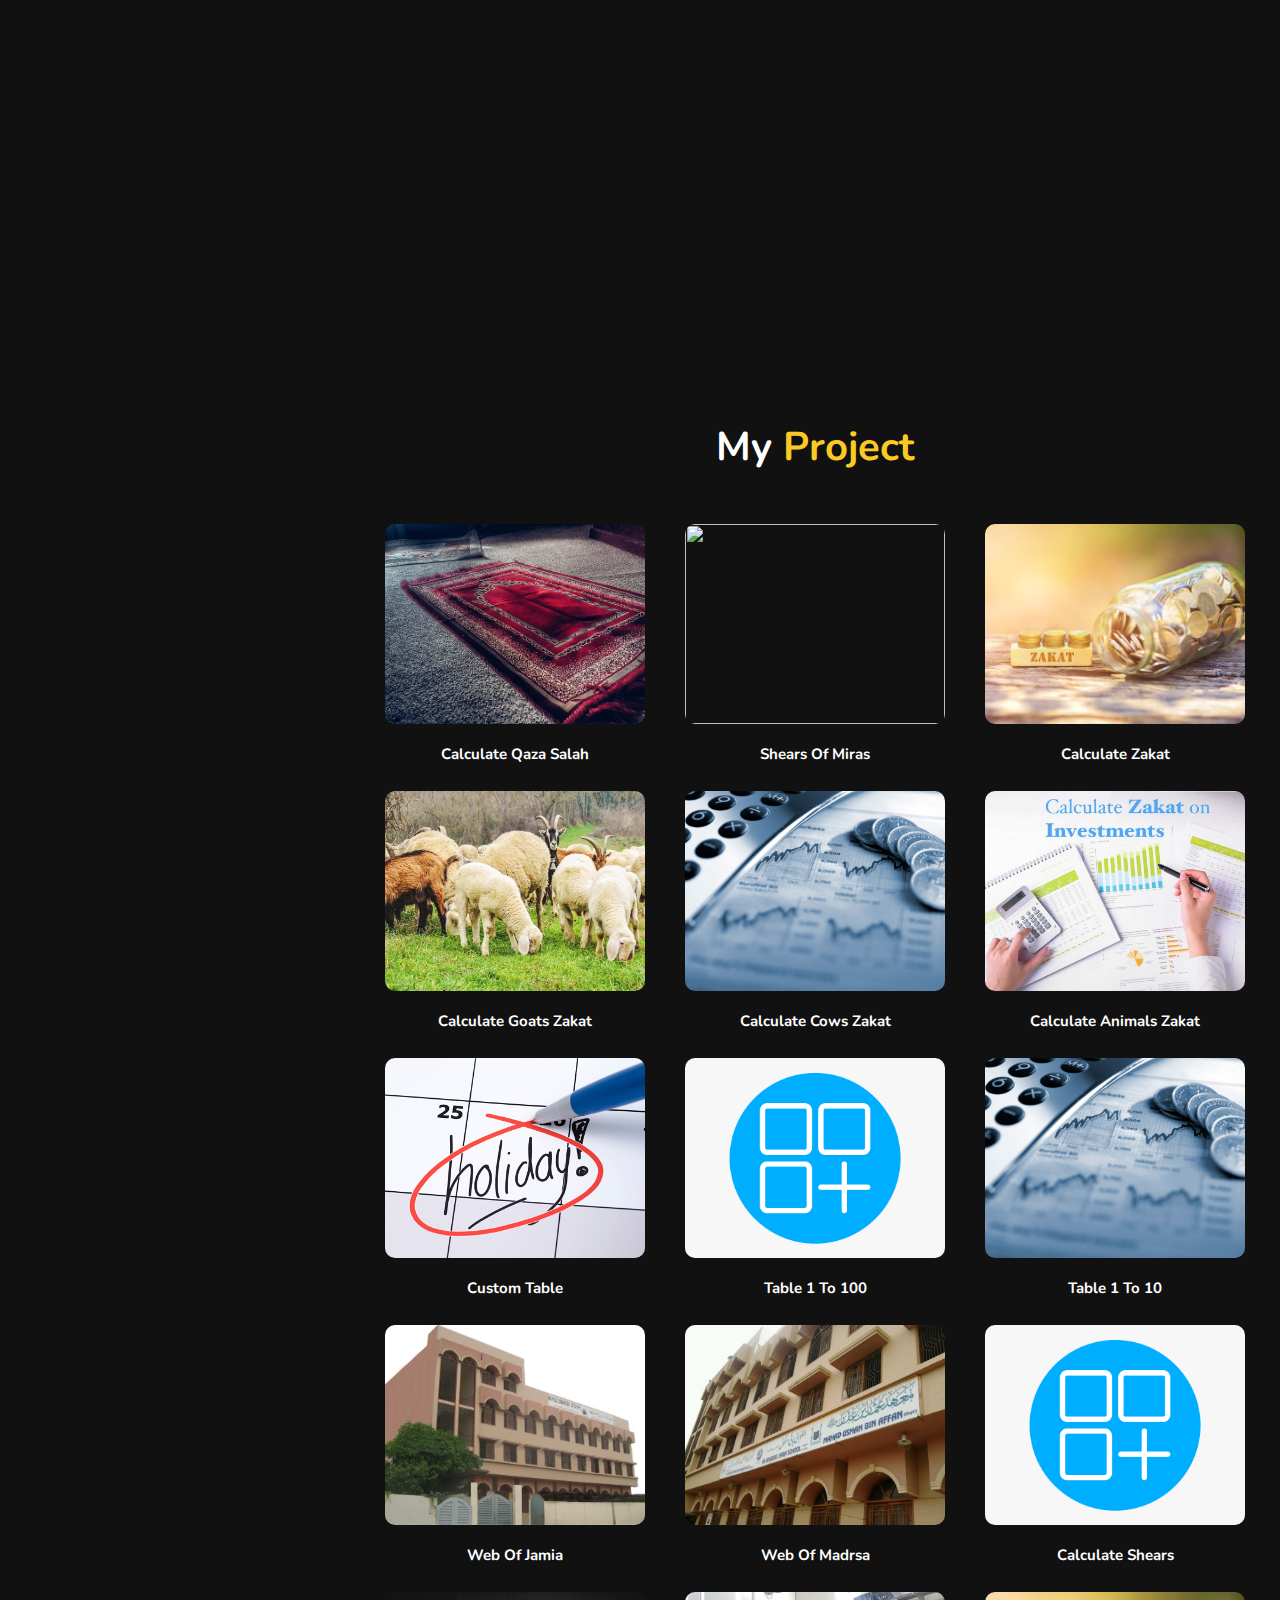
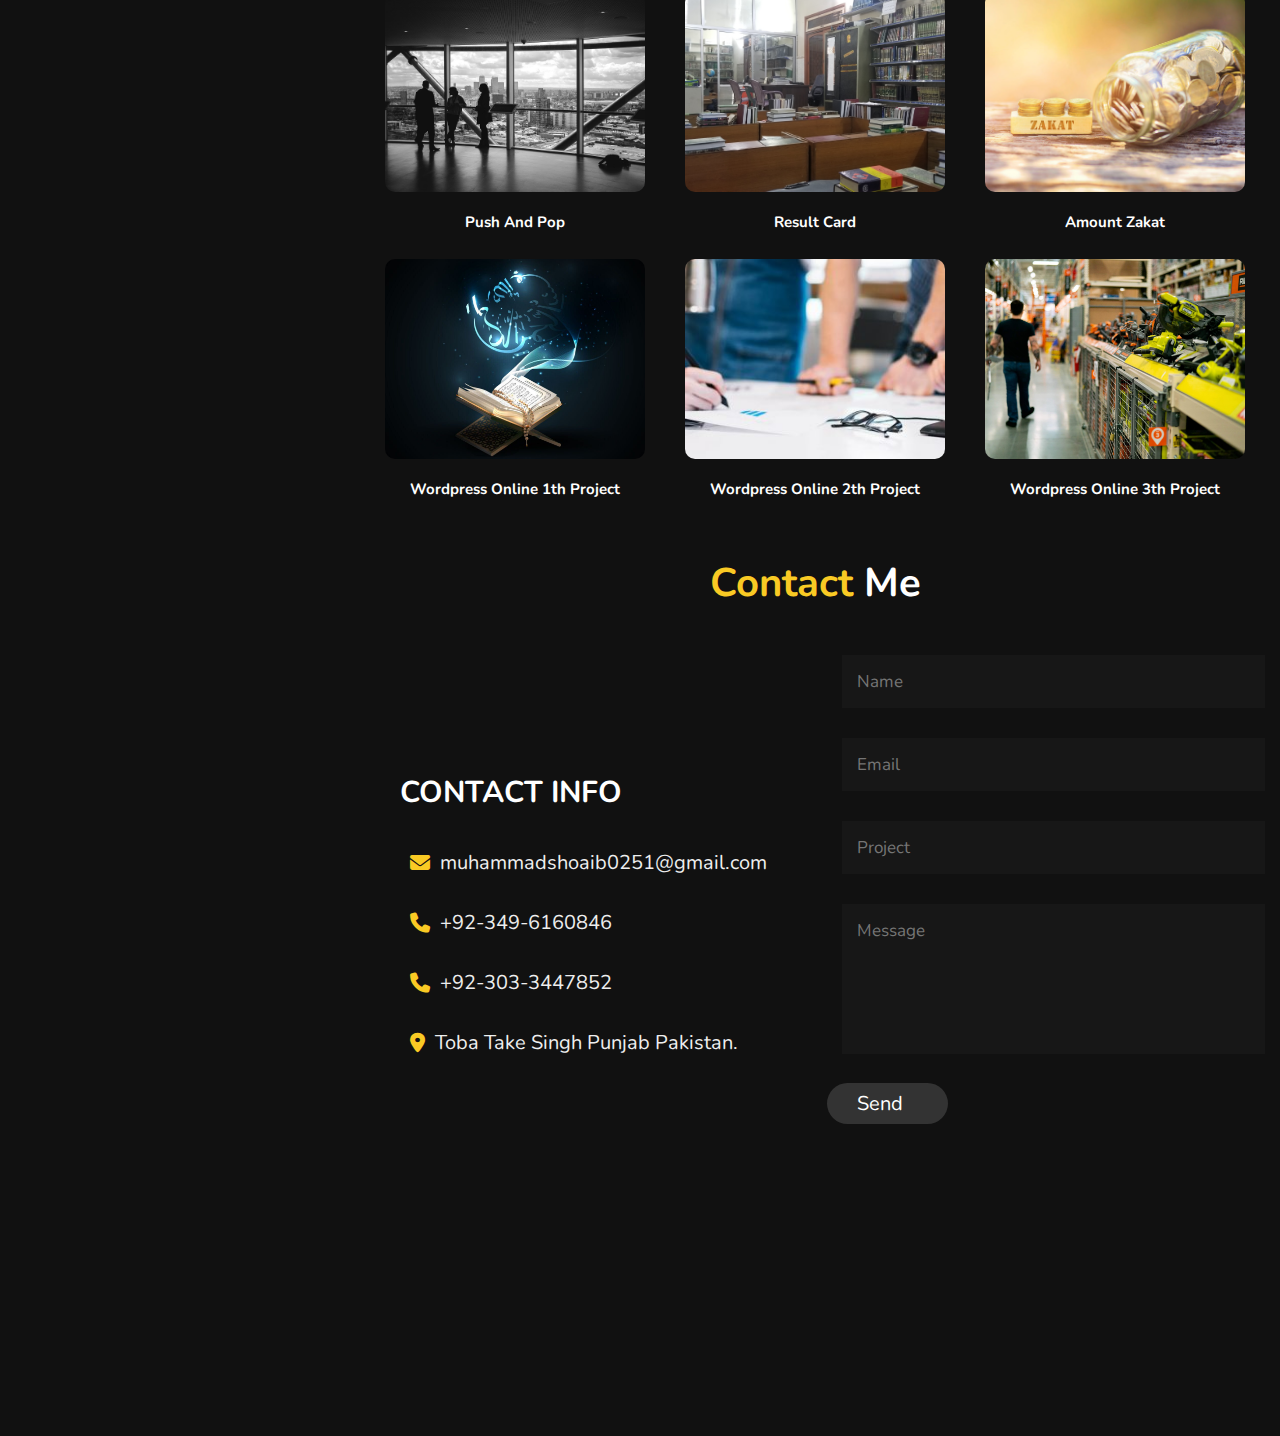
==== commit 50a793a6: "fty" ====
--- a/index.html
+++ b/index.html
@@ -29,7 +29,7 @@
             <ul>
                 <li><a href="#home">Home</a></li>
                 <li><a href="#about">About</a></li>
-                <li><a href="https://shoaib251.github.io/portfolio/">Project</a></li>
+                <li><a href="#project">Project</a></li>
                 <li><a href="#contact">Contact</a></li>
             </ul>
 
@@ -150,7 +150,7 @@
     <!-- education section ends -->
 <!--services section-->
 
-<section class="project" id="project">
+<section class="project" id="service">
 
     <h1 class="heading"> Our <span>Services</span> </h1>
 
--- a/style1.css
+++ b/style1.css
@@ -115,7 +115,7 @@
 
 
 header .user .name{
-    font-size: 3.5rem;
+    font-size: 2.5rem;
     color: white;
 }
 
